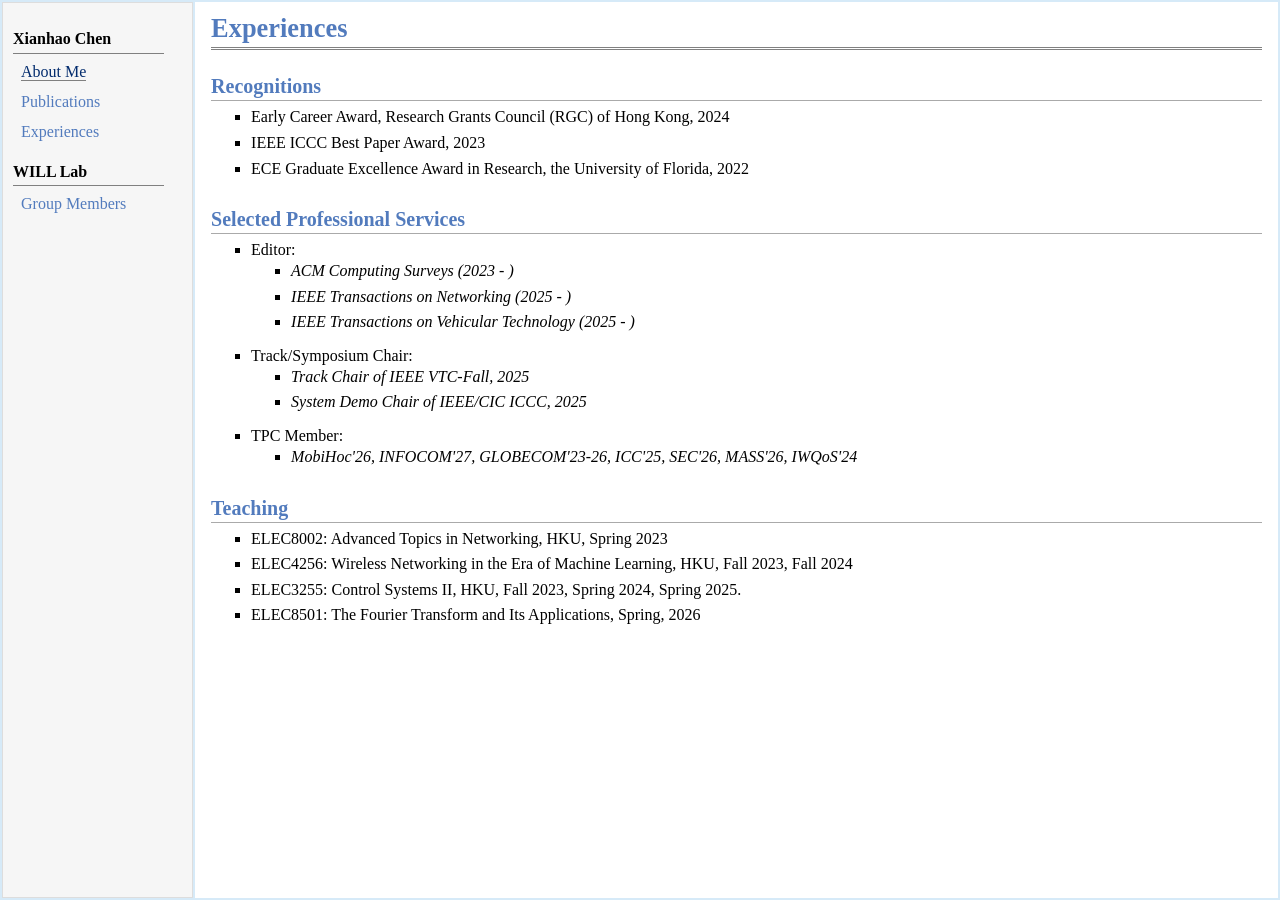
==== experiences.html @ dcb7195b "Update experiences.html" ====
<!DOCTYPE html PUBLIC "-//W3C//DTD XHTML 1.1//EN"
  "http://www.w3.org/TR/xhtml11/DTD/xhtml11.dtd">
<html xmlns="http://www.w3.org/1999/xhtml" xml:lang="en">
<head>
<meta name="generator" content="jemdoc, see http://jemdoc.jaboc.net/" />
<meta http-equiv="Content-Type" content="text/html;charset=utf-8" />
<link rel="stylesheet" href="jemdoc.css" type="text/css" />
<title>Experiences</title>
</head>
<body>
<table summary="Table for page layout." id="tlayout">
<tr valign="top">
<td id="layout-menu">
<div class="menu-category">Xianhao Chen</div>
<div class="menu-item"><a href="index" class="current">About&nbsp;Me</a></div>
<div class="menu-item"><a href="publications">Publications</a></div>
<div class="menu-item"><a href="experiences">Experiences</a></div>
<div class="menu-category">WILL Lab</div>
<div class="menu-item"><a href="people">Group Members</a></div>
</td>
<td id="layout-content">
<div id="toptitle">
<h1>Experiences</h1>
</div>

<h2>Recognitions</h2>
<ul>
   <li><p> Early Career Award, Research Grants Council (RGC) of Hong Kong, 2024
   </p></li>
    <li><p> IEEE ICCC Best Paper Award, 2023</p>
    </li>
    <li><p> ECE Graduate Excellence Award in Research, the University of Florida, 2022</p>
    </li>
</ul>
  

<h2>Selected Professional Services</h2>
<ul>
      <li><p>Editor:</p>
                <ul>
          <li><p><i>ACM Computing Surveys (2023 - )</i></p></li>
            <li><p><i>IEEE Transactions on Networking (2025 - )</i></p></li>
          <li><p><i>IEEE Transactions on Vehicular Technology (2025 - )</i></p></li>
        </ul>
      </li>
        
      <li><p>Track/Symposium Chair:</p>
        <ul>
          <li><p><i>Track Chair of IEEE VTC-Fall, 2025</i></p></li>
          <li><p><i>System Demo Chair of IEEE/CIC ICCC, 2025</i></p></li>
        </ul>
    </li>

    <li><p>TPC Member:</p>
        <ul>
          <li><p><i>MobiHoc'26, INFOCOM'27, GLOBECOM'23-26, ICC'25, SEC'26, MASS'26, IWQoS'24</i></p></li>
        </ul>
    </li>
</ul>

<h2>Teaching</h2>
<ul>
    <li><p>ELEC8002: Advanced Topics in Networking, HKU, Spring 2023</p></li>
    <li><p>ELEC4256: Wireless Networking in the Era of Machine Learning, HKU, Fall 2023, Fall 2024</p></li>
    <li><p>ELEC3255: Control Systems II, HKU, Fall 2023, Spring 2024, Spring 2025.</p></li>
    <li><p>ELEC8501: The Fourier Transform and Its Applications, Spring, 2026</p></li>
</ul>
  
<!--<h2>Teaching Assistant Experiences</h2>-->
<!--<ul>-->
<!--<li><p>CE3005/CZ3006: Computer Networks, Autumn 2021</p>-->
<!--</li>-->
<!--<li><p>CE/CZ1003: Introduction to Computational Thinking, Autumn 2020</p>-->
<!--</li>-->
<!--<li><p>ECE 306: Communication Systems, Spring 2018</p>-->
<!--</li>-->
<!--</ul>-->
</td>
</tr>
</table>
</body>
</html>
---- jemdoc.css ----
/* Default css file for jemdoc. */
html { 
	height:100%; 
	width:100%;
}
table#tlayout {
    	border: none;
    	border-collapse: separate;
    	background: #D6EAF8;
   	height: 100%;
   	width: 100%;
}

body {
	background: #D6EAF8；
	font-family: Georgia, serif;
	padding-bottom: 8px;
	margin: 0;
   	height: 100%;
   	width: 100%;
}

#layout-menu {
	background: #f6f6f6;
	border: 1px solid #dddddd;
	padding-top: 0.5em;
	padding-left: 10px;
	padding-right: 28px;
	font-size: 100%;
	width: 15%;
	white-space: nowrap;
	text-align: left;
	vertical-align: top;
	line-height: 150%;
}

#layout-menu td {
	background: #f4f4f4;
    	vertical-align: top;
}

#layout-content {
	padding-top: 0.0em;
	padding-left: 1.0em;
	padding-right: 1.0em;
	border: none;
    	background: white;
    	text-align: left;
    	vertical-align: top;
}

#layout-menu a {
	line-height: 1.5em;
	margin-left: 0.5em;
}

tt {
    background: #ffffdd;
}

pre, tt {
	font-size: 90%;
	font-family: monaco, monospace;
}

a, a > tt {
	color: #224b8d;
	text-decoration: none;
}

a:hover {
	border-bottom: 1px gray dotted;
}

#layout-menu a.current:link, #layout-menu a.current:visited {
	color: #022b6d;
	border-bottom: 1px gray solid;
}
#layout-menu a:link, #layout-menu a:visited, #layout-menu a:hover {
	color: #527bbd;
	text-decoration: none;
}
#layout-menu a:hover {
	text-decoration: none;
}

div.menu-category {
	border-bottom: 1px solid gray;
	margin-top: 0.8em;
	padding-top: 0.2em;
	padding-bottom: 0.1em;
	font-weight: bold;
}

div.menu-item {
	margin-top: 6px;
	padding-left: 16px;
	text-indent: -16px;
}

div#toptitle {
	padding-bottom: 0.2em;
	margin-bottom: 1.5em;
	border-bottom: 3px double gray;
}

/* Reduce space if we begin the page with a title. */
div#toptitle + h2, div#toptitle + h3 {
	margin-top: -0.7em;
}

div#subtitle {
	margin-top: 0.0em;
	margin-bottom: 0.0em;
	padding-top: 0em;
	padding-bottom: 0.1em;
}

em {
	font-style: italic;
}

strong {
	font-weight: bold;
}


h1, h2, h3 {
	color: #527bbd;
	margin-top: 0.7em;
	margin-bottom: 0.3em;
	padding-bottom: 0.2em;
	line-height: 1.0;
	padding-top: 0.5em;
	border-bottom: 1px solid #aaaaaa;
}

h1 {
	font-size: 165%;
}

h2 {
	padding-top: 0.8em;
	font-size: 125%;
}

h2 + h3 {
    padding-top: 0.2em;
}

h3 {
	font-size: 110%;
	border-bottom: none;
}

p {
	margin-top: 0.0em;
	margin-bottom: 0.8em;
	padding: 0;
	line-height: 1.3;
}

pre {
	padding: 0;
	margin: 0;
}

div#footer {
	font-size: small;
	border-top: 1px solid #c0c0c0;
	padding-top: 0.1em;
	margin-top: 4.0em;
	color: #c0c0c0;
}

div#footer a {
	color: #80a0b0;
}

div#footer-text {
	float: left;
	padding-bottom: 8px;
}

ul, ol, dl {
	margin-top: 0.2em;
	padding-top: 0;
	margin-bottom: 0.8em;
}

dt {
	margin-top: 0.5em;
	margin-bottom: 0;
}

dl {
	margin-left: 20px;
}

dd {
	color: #222222;
}

dd > *:first-child {
	margin-top: 0;
}

ul {
	list-style-position: outside;
	list-style-type: square;
}

p + ul, p + ol {
	margin-top: -0.5em;
}

li ul, li ol {
	margin-top: -0.3em;
}

ol {
	list-style-position: outside;
	list-style-type: decimal;
}

li p, dd p {
	margin-bottom: 0.3em;
}


ol ol {
	list-style-type: lower-alpha;
}

ol ol ol {
	list-style-type: lower-roman;
}

p + div.codeblock {
	margin-top: -0.6em;
}

div.codeblock, div.infoblock {
	margin-right: 0%;
	margin-top: 1.2em;
	margin-bottom: 1.3em;
}

div.blocktitle {
	font-weight: bold;
	color: #cd7b62;
	margin-top: 1.2em;
	margin-bottom: 0.1em;
}

div.blockcontent {
	border: 1px solid silver;
	padding: 0.3em 0.5em;
}

div.infoblock > div.blockcontent {
	background: #ffffee;
}

div.blockcontent p + ul, div.blockcontent p + ol {
	margin-top: 0.4em;
}

div.infoblock p {
	margin-bottom: 0em;
}

div.infoblock li p, div.infoblock dd p {
	margin-bottom: 0.5em;
}

div.infoblock p + p {
	margin-top: 0.8em;
}

div.codeblock > div.blockcontent {
	background: #f6f6f6;
}

span.pycommand {
	color: #000070;
}

span.statement {
	color: #008800;
}
span.builtin {
	color: #000088;
}
span.special {
	color: #990000;
}
span.operator {
	color: #880000;
}
span.error {
	color: #aa0000;
}
span.comment, span.comment > *, span.string, span.string > * {
	color: #606060;
}

@media print {
	#layout-menu { display: none; }
}

#fwtitle {
	margin: 2px;
}

#fwtitle #toptitle {
	padding-left: 0.5em;
	margin-bottom: 0.5em;
}

#layout-content h1:first-child, #layout-content h2:first-child, #layout-content h3:first-child {
	margin-top: -0.7em;
}

div#toptitle h1, #layout-content div#toptitle h1 {
	margin-bottom: 0.0em;
	padding-bottom: 0.1em;
	padding-top: 0;
	margin-top: 0.5em;
	border-bottom: none;
}

img.eq {
	padding: 0;
	padding-left: 0.1em;
	padding-right: 0.1em;
	margin: 0;
}

img.eqwl {
	padding-left: 2em;
	padding-top: 0.6em;
	padding-bottom: 0.2em;
	margin: 0;
}

table {
    border: 2px solid black;
    border-collapse: collapse;
}

td {
    padding: 2px;
    padding-left: 0.5em;
    padding-right: 0.5em;
    text-align: center;
    border: 1px solid gray;
}

table + table {
    margin-top: 1em;
}

tr.heading {
    font-weight: bold;
    border-bottom: 2px solid black;
}

img {
    border: none;
}

table.imgtable, table.imgtable td {
    border: none;
    text-align: left;
}
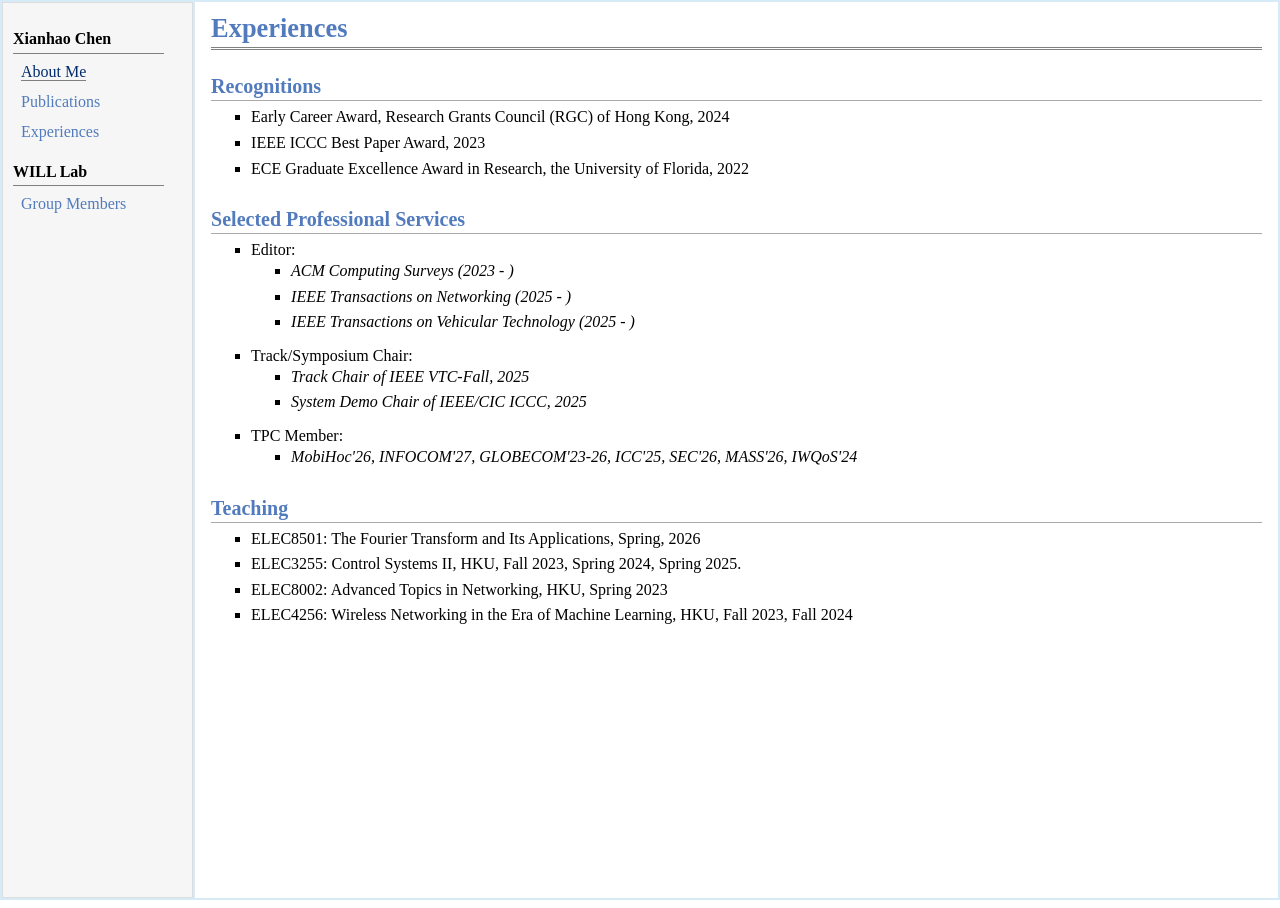
==== commit 8145e136: "Update experiences.html" ====
--- a/experiences.html
+++ b/experiences.html
@@ -60,10 +60,10 @@
 
 <h2>Teaching</h2>
 <ul>
+    <li><p>ELEC8501: The Fourier Transform and Its Applications, Spring, 2026</p></li>  
+   <li><p>ELEC3255: Control Systems II, HKU, Fall 2023, Spring 2024, Spring 2025.</p></li>
     <li><p>ELEC8002: Advanced Topics in Networking, HKU, Spring 2023</p></li>
     <li><p>ELEC4256: Wireless Networking in the Era of Machine Learning, HKU, Fall 2023, Fall 2024</p></li>
-    <li><p>ELEC3255: Control Systems II, HKU, Fall 2023, Spring 2024, Spring 2025.</p></li>
-    <li><p>ELEC8501: The Fourier Transform and Its Applications, Spring, 2026</p></li>
 </ul>
   
 <!--<h2>Teaching Assistant Experiences</h2>-->
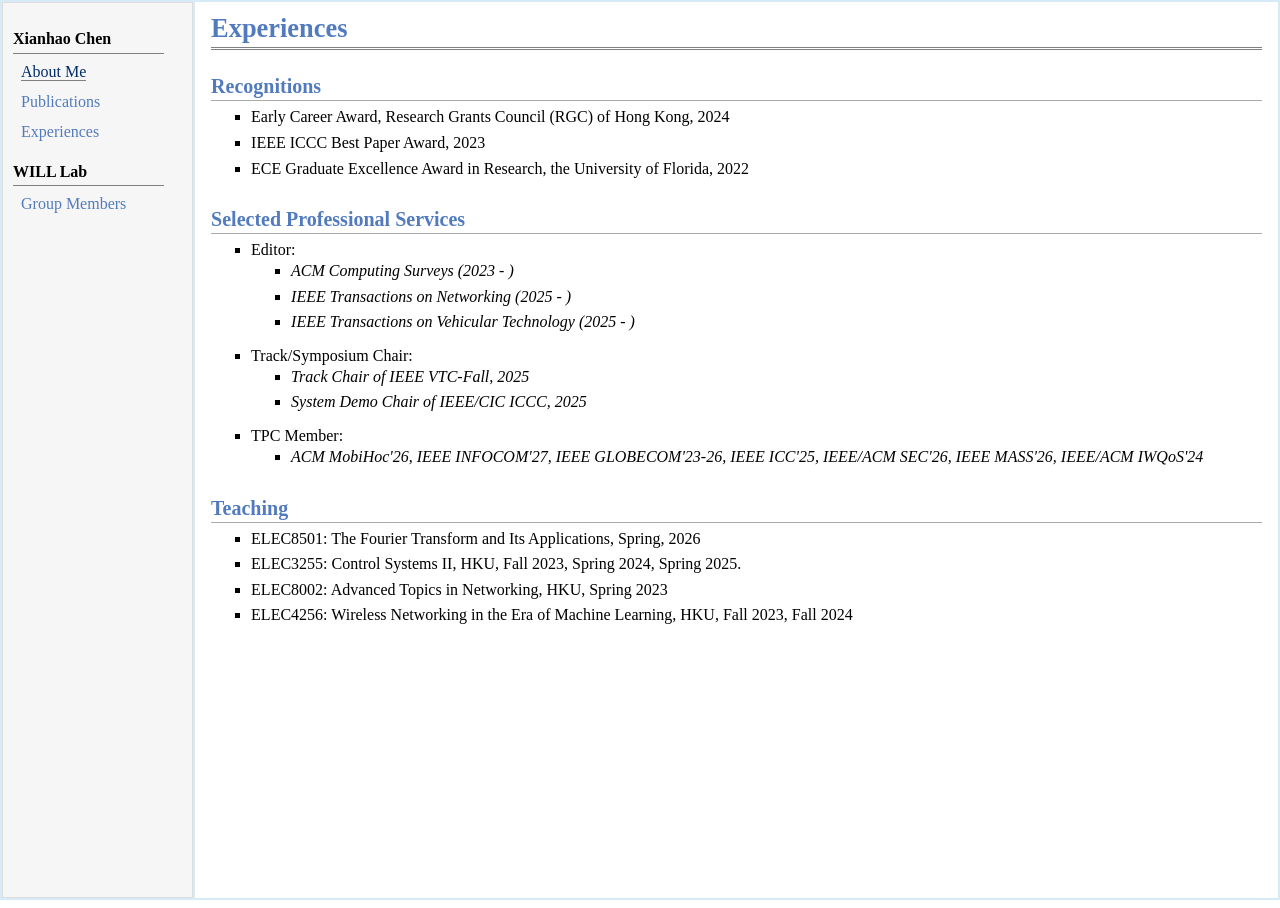
==== commit 0d5c235e: "Update experiences.html" ====
--- a/experiences.html
+++ b/experiences.html
@@ -53,8 +53,7 @@
 
     <li><p>TPC Member:</p>
         <ul>
-          <li><p><i>MobiHoc'26, INFOCOM'27, GLOBECOM'23-26, ICC'25, SEC'26, MASS'26, IWQoS'24</i></p></li>
-        </ul>
+        <li><p><i>ACM MobiHoc'26, IEEE INFOCOM'27, IEEE GLOBECOM'23-26, IEEE ICC'25, IEEE/ACM SEC'26, IEEE MASS'26, IEEE/ACM IWQoS'24</i></p></li>        </ul>
     </li>
 </ul>
 
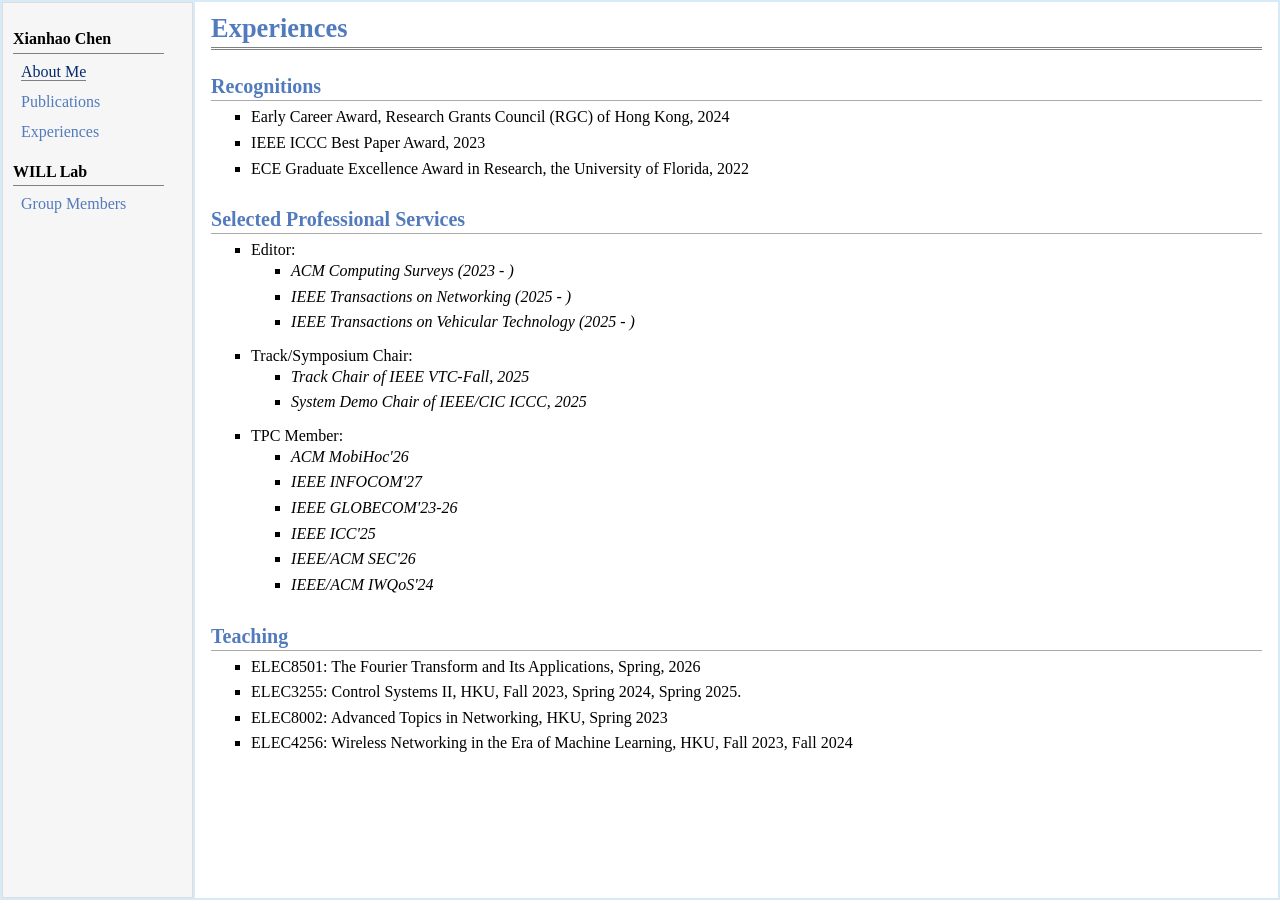
==== commit d62253d9: "Update experiences.html" ====
--- a/experiences.html
+++ b/experiences.html
@@ -51,9 +51,15 @@
         </ul>
     </li>
 
-    <li><p>TPC Member:</p>
+<li><p>TPC Member:</p>
         <ul>
-        <li><p><i>ACM MobiHoc'26, IEEE INFOCOM'27, IEEE GLOBECOM'23-26, IEEE ICC'25, IEEE/ACM SEC'26, IEEE MASS'26, IEEE/ACM IWQoS'24</i></p></li>        </ul>
+          <li><p><i>ACM MobiHoc'26</i></p></li>
+          <li><p><i>IEEE INFOCOM'27</i></p></li>
+          <li><p><i>IEEE GLOBECOM'23-26</i></p></li>
+          <li><p><i>IEEE ICC'25</i></p></li>
+          <li><p><i>IEEE/ACM SEC'26</i></p></li>
+          <li><p><i>IEEE/ACM IWQoS'24</i></p></li>
+        </ul>
     </li>
 </ul>
 
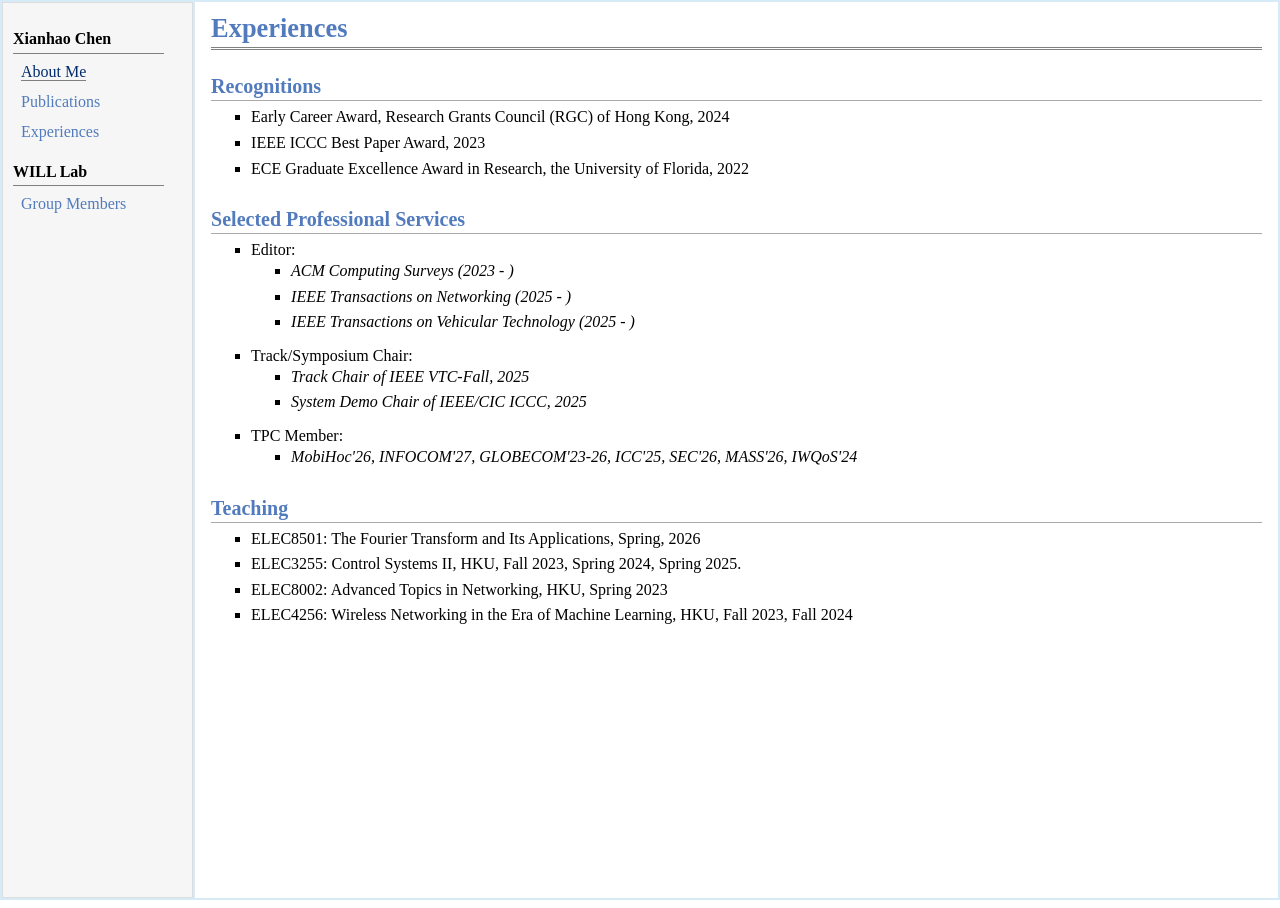
==== commit 5227d807: "Update experiences.html" ====
--- a/experiences.html
+++ b/experiences.html
@@ -53,12 +53,7 @@
 
 <li><p>TPC Member:</p>
         <ul>
-          <li><p><i>ACM MobiHoc'26</i></p></li>
-          <li><p><i>IEEE INFOCOM'27</i></p></li>
-          <li><p><i>IEEE GLOBECOM'23-26</i></p></li>
-          <li><p><i>IEEE ICC'25</i></p></li>
-          <li><p><i>IEEE/ACM SEC'26</i></p></li>
-          <li><p><i>IEEE/ACM IWQoS'24</i></p></li>
+<li><p><i>MobiHoc'26, INFOCOM'27, GLOBECOM'23-26, ICC'25, SEC'26, MASS'26, IWQoS'24</i></p></li>
         </ul>
     </li>
 </ul>
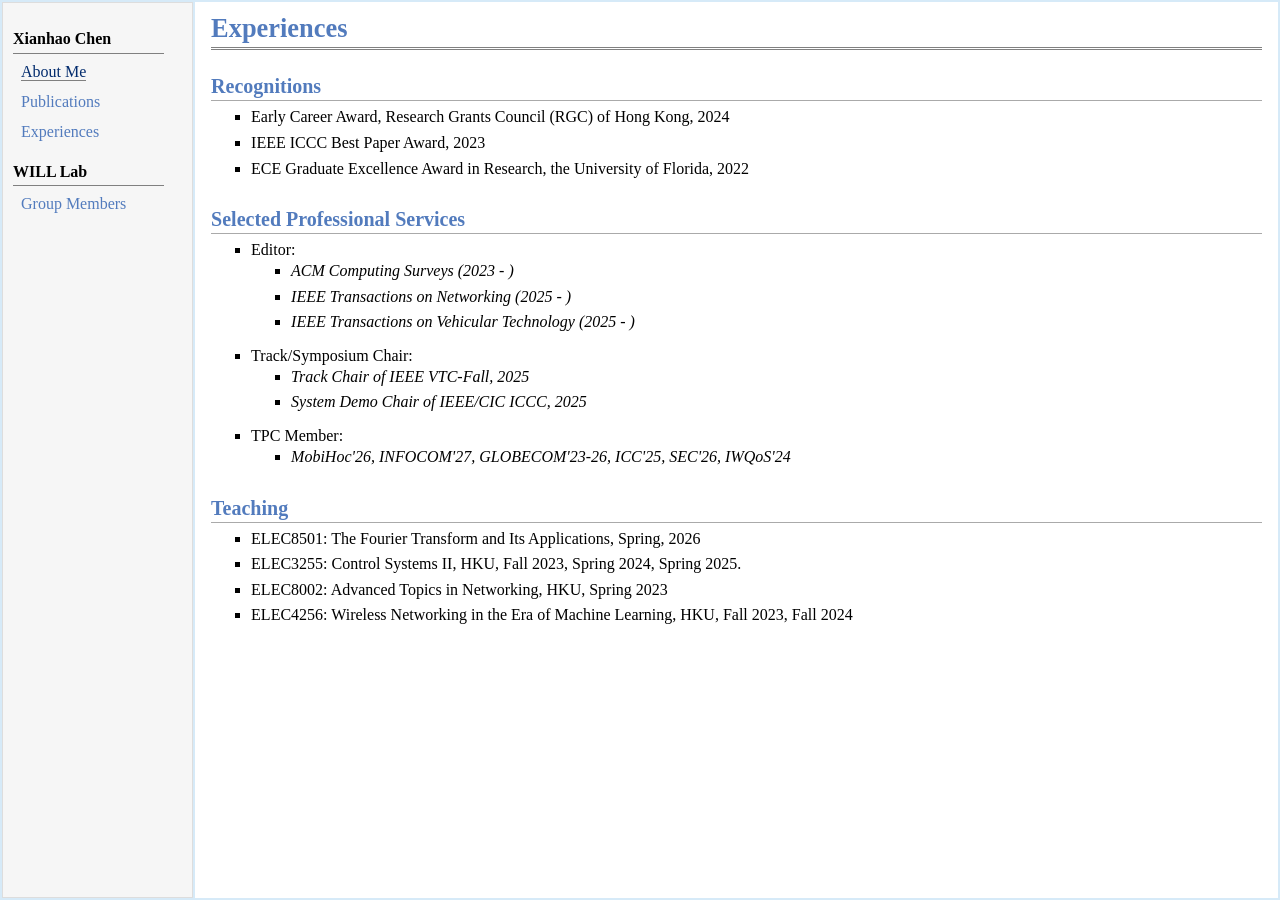
==== commit ab2ae7ff: "Update experiences.html" ====
--- a/experiences.html
+++ b/experiences.html
@@ -53,7 +53,7 @@
 
 <li><p>TPC Member:</p>
         <ul>
-<li><p><i>MobiHoc'26, INFOCOM'27, GLOBECOM'23-26, ICC'25, SEC'26, MASS'26, IWQoS'24</i></p></li>
+<li><p><i>MobiHoc'26, INFOCOM'27, GLOBECOM'23-26, ICC'25, SEC'26, IWQoS'24</i></p></li>
         </ul>
     </li>
 </ul>
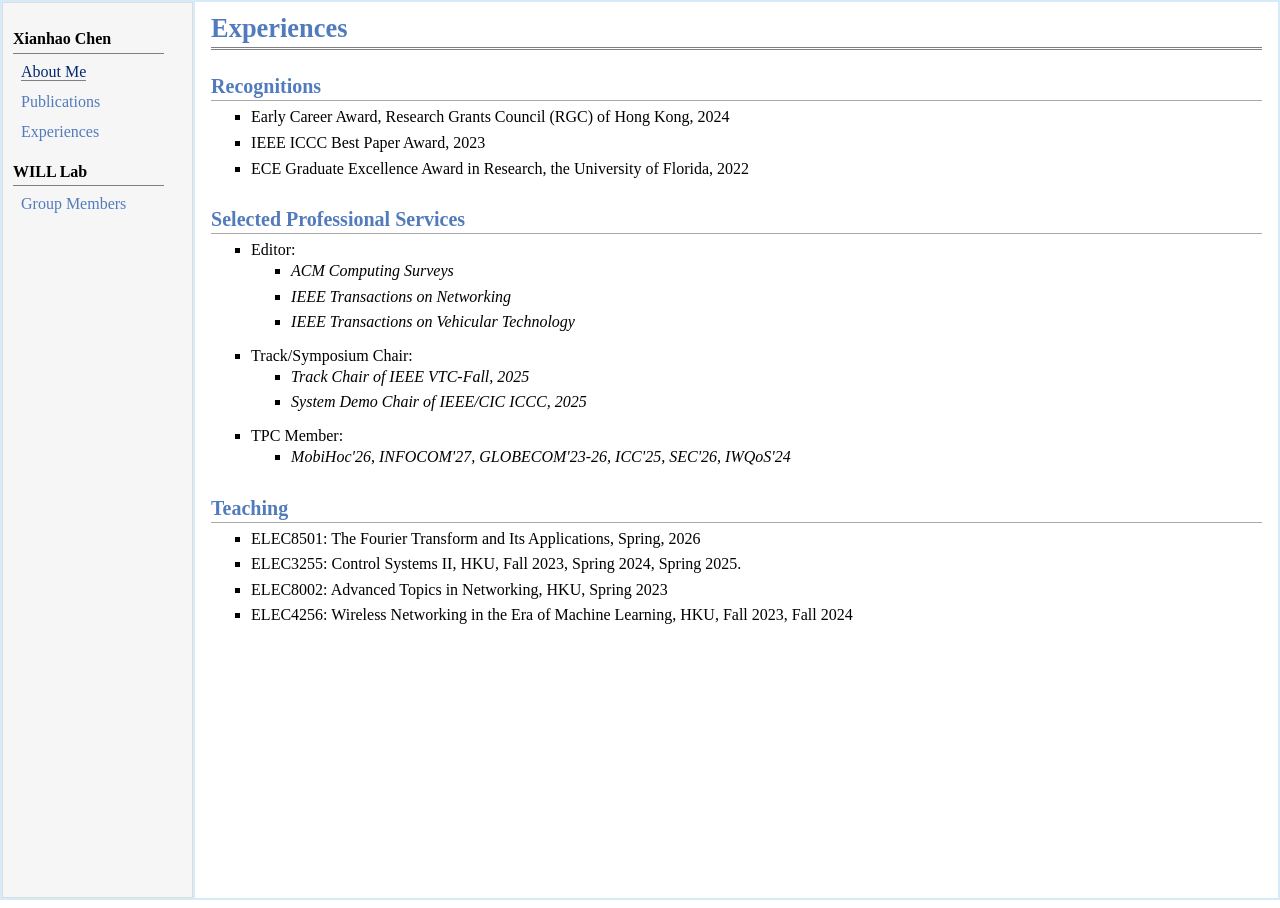
==== commit b46c627e: "Update experiences.html" ====
--- a/experiences.html
+++ b/experiences.html
@@ -38,9 +38,9 @@
 <ul>
       <li><p>Editor:</p>
                 <ul>
-          <li><p><i>ACM Computing Surveys (2023 - )</i></p></li>
-            <li><p><i>IEEE Transactions on Networking (2025 - )</i></p></li>
-          <li><p><i>IEEE Transactions on Vehicular Technology (2025 - )</i></p></li>
+          <li><p><i>ACM Computing Surveys</i></p></li>
+            <li><p><i>IEEE Transactions on Networking</i></p></li>
+          <li><p><i>IEEE Transactions on Vehicular Technology</i></p></li>
         </ul>
       </li>
         
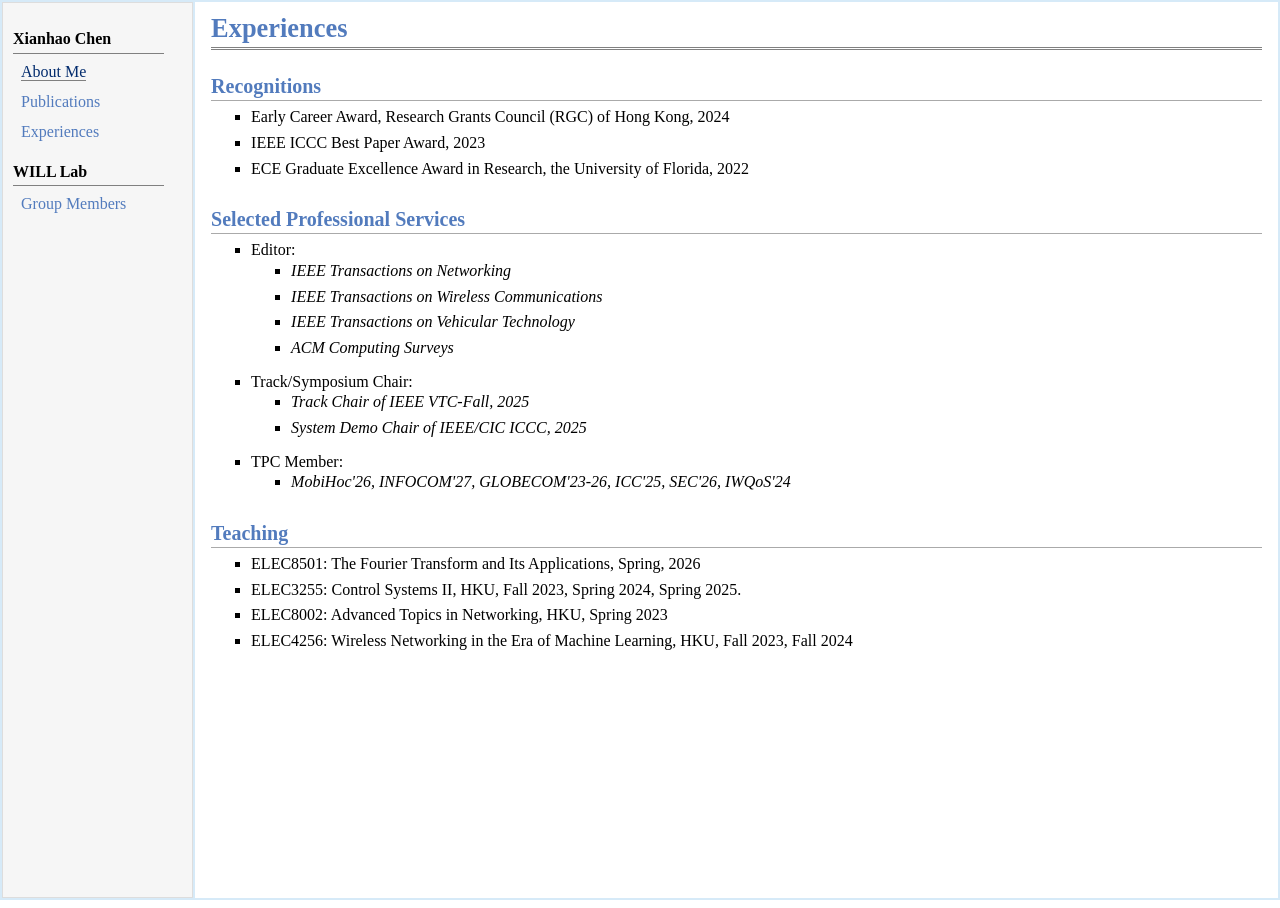
==== commit 4df13282: "Update experiences.html" ====
--- a/experiences.html
+++ b/experiences.html
@@ -38,9 +38,11 @@
 <ul>
       <li><p>Editor:</p>
                 <ul>
-          <li><p><i>ACM Computing Surveys</i></p></li>
             <li><p><i>IEEE Transactions on Networking</i></p></li>
+            <li><p><i>IEEE Transactions on Wireless Communications</i></p></li>
           <li><p><i>IEEE Transactions on Vehicular Technology</i></p></li>
+                            <li><p><i>ACM Computing Surveys</i></p></li>
+
         </ul>
       </li>
         
